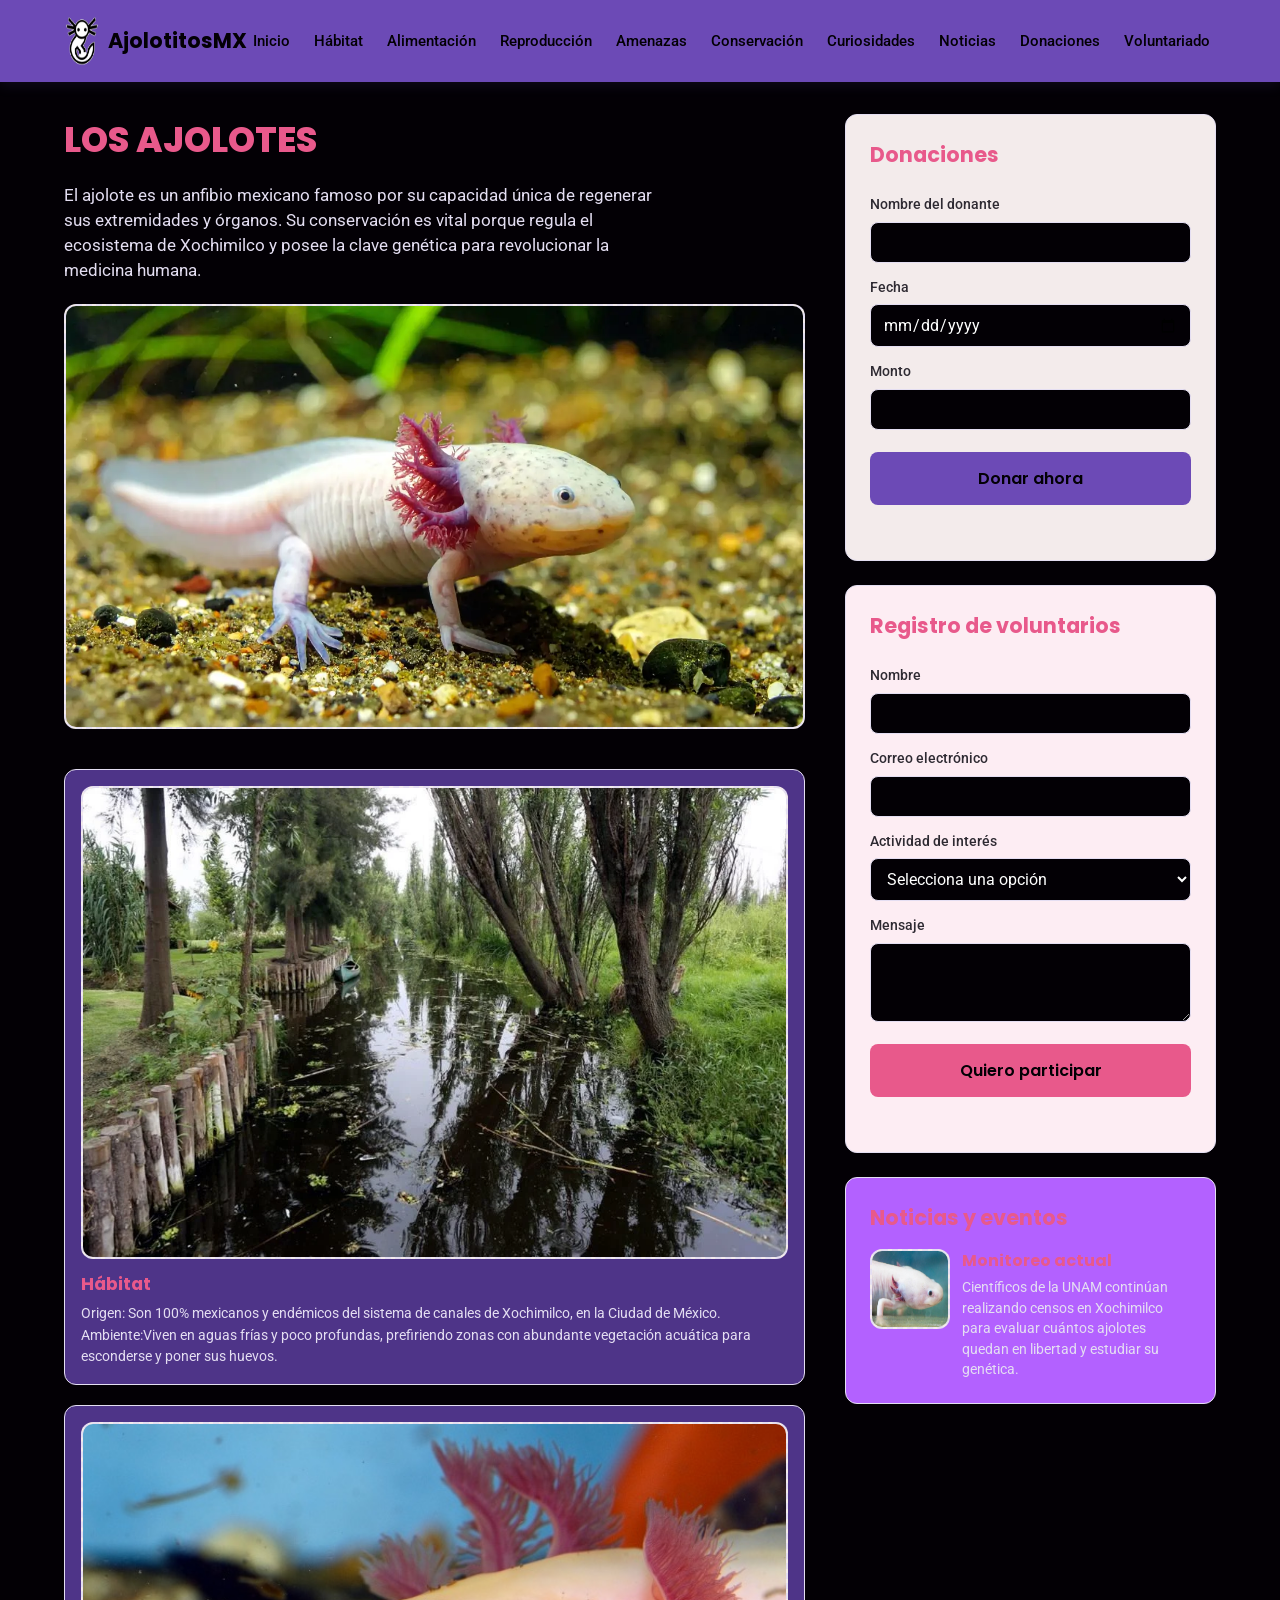
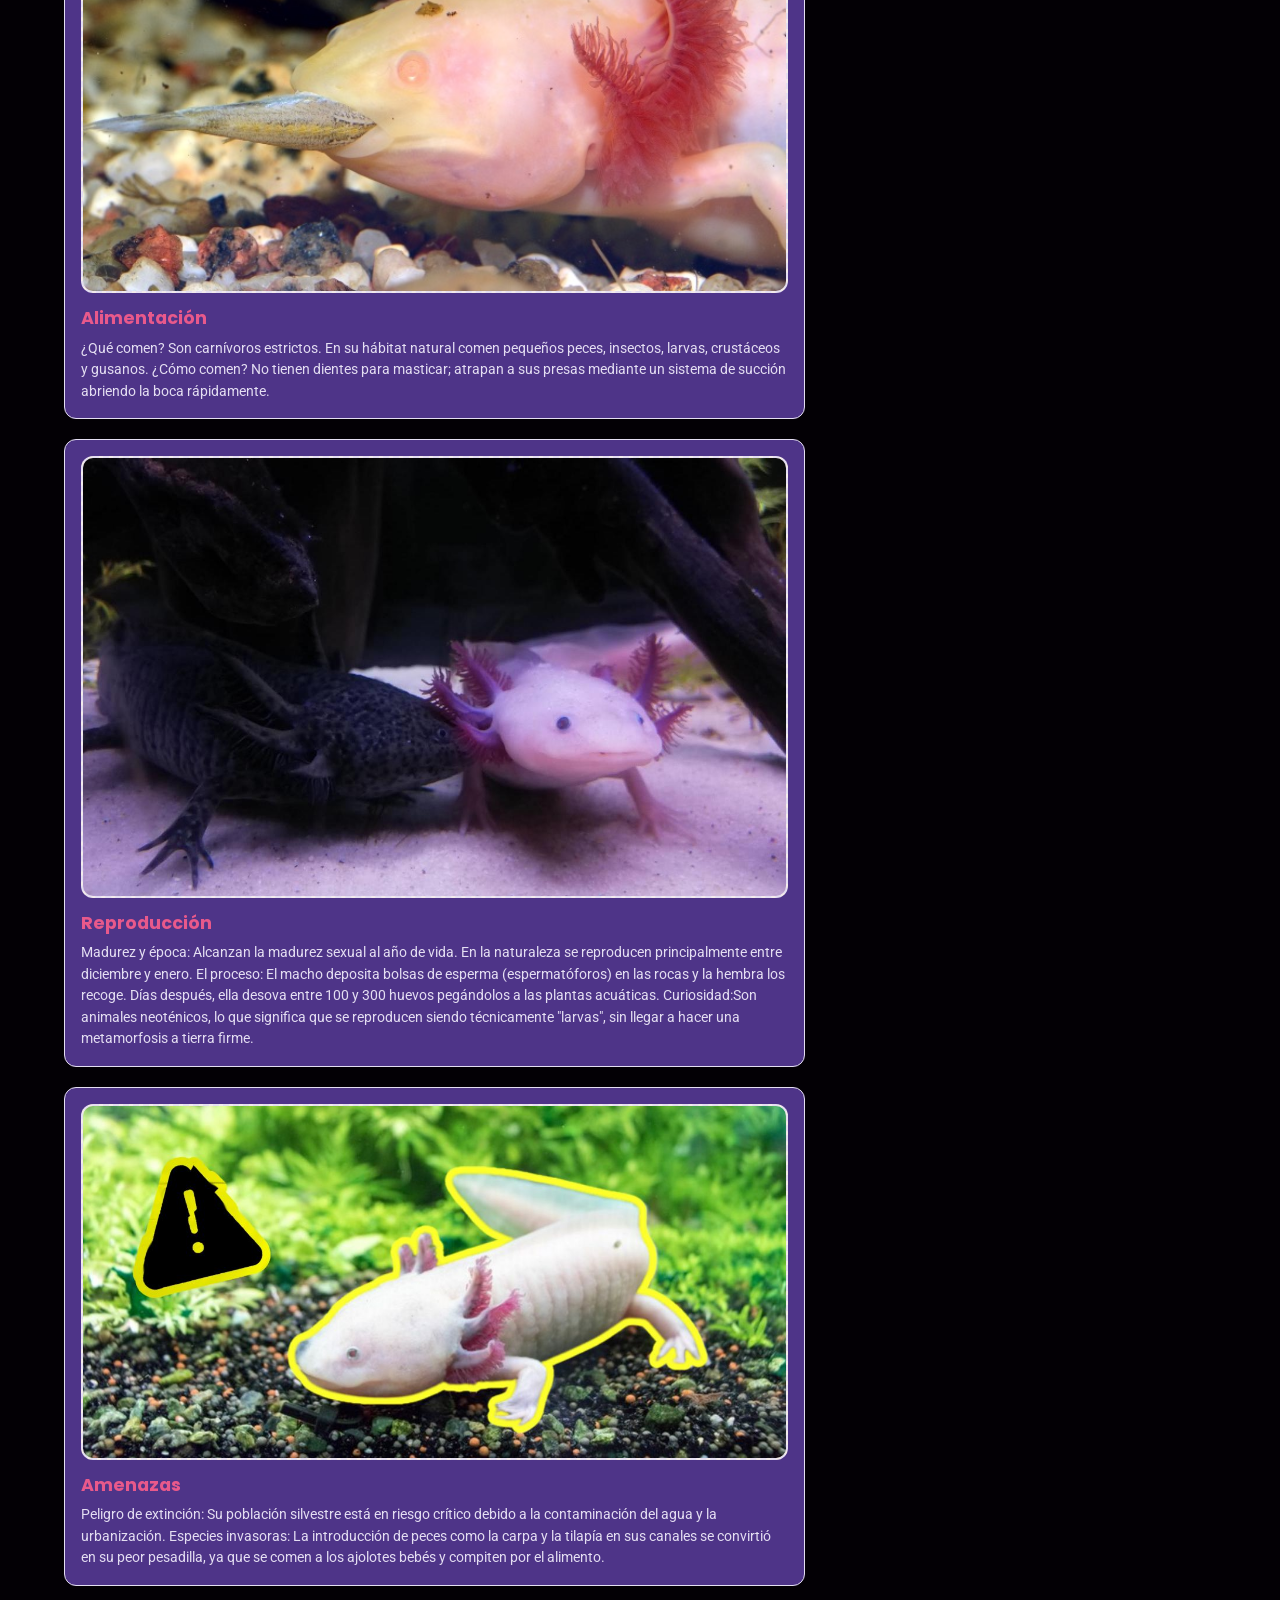
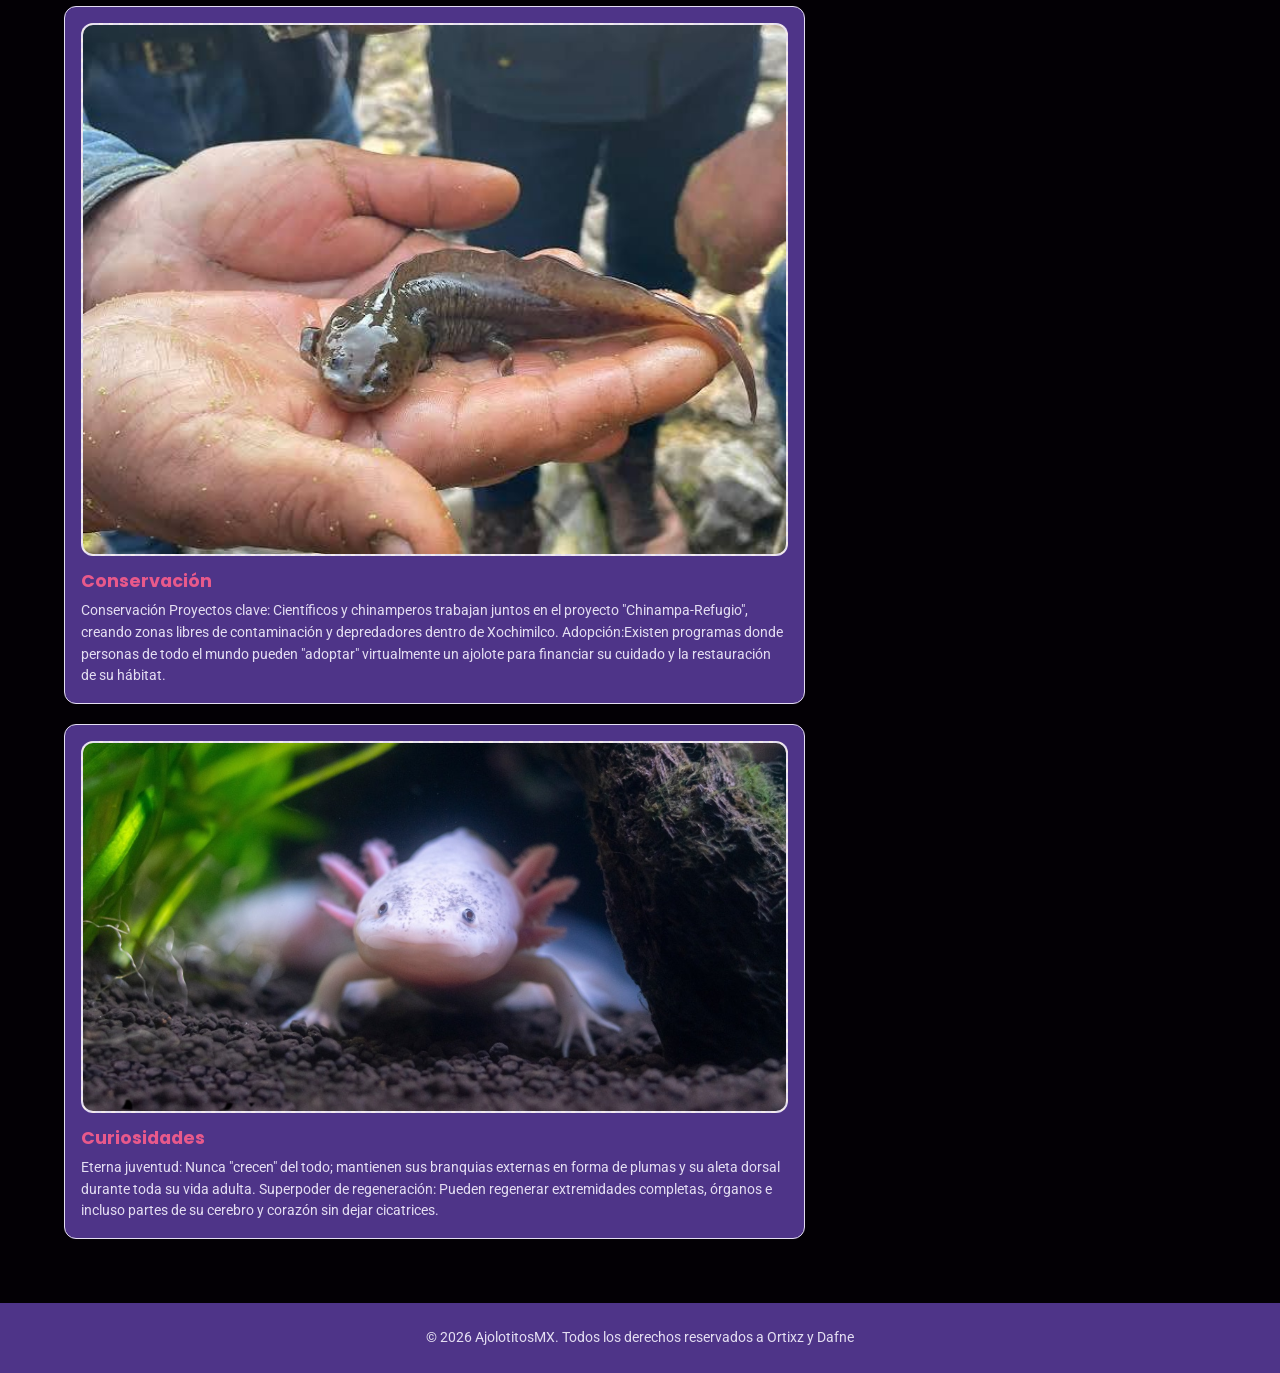
==== index-1.html @ c441453f "Add files via upload" ====
<!DOCTYPE html>
<html lang="es">
<head>
  <meta charset="UTF-8">
  <meta name="viewport" content="width=device-width, initial-scale=1.0">
  <title>AjolotitosMX | Conservación del Ajolote</title>

  <!-- Tipografías: Poppins (títulos) y Roboto (texto general) -->
  <link rel="preconnect" href="https://fonts.googleapis.com">
  <link href="https://fonts.googleapis.com/css2?family=Poppins:wght@600;700;800&family=Roboto:wght@400;500&display=swap" rel="stylesheet">

  <link rel="stylesheet" href="css/style.css">
</head>
<body>

  <!-- ================= HEADER / NAVEGACIÓN ================= -->
  <header class="header">
    <div class="header__container">
      <a href="#inicio" class="logo">
        <!-- Sustituir por el logo real -->
        <span class="logo__icon"><img src="img/image.png" width="80" height="50"></span>
        <span class="logo__text">AjolotitosMX</span>
      </a>

      <button class="nav__toggle" id="navToggle" aria-label="Abrir menú" aria-expanded="false">
        <span></span>
        <span></span>
        <span></span>
      </button>

      <nav class="nav" id="mainNav">
        <ul class="nav__list">
          <li><a href="#inicio" class="nav__link">Inicio</a></li>
          <li><a href="#habitat" class="nav__link">Hábitat</a></li>
          <li><a href="#alimentacion" class="nav__link">Alimentación</a></li>
          <li><a href="#reproduccion" class="nav__link">Reproducción</a></li>
          <li><a href="#amenazas" class="nav__link">Amenazas</a></li>
          <li><a href="#conservacion" class="nav__link">Conservación</a></li>
          <li><a href="#curiosidades" class="nav__link">Curiosidades</a></li>
          <li><a href="#noticias" class="nav__link">Noticias</a></li>
          <li><a href="#donaciones" class="nav__link nav__link--btn">Donaciones</a></li>
          <li><a href="#voluntariado" class="nav__link nav__link--btn nav__link--btn-alt">Voluntariado</a></li>
        </ul>
      </nav>
    </div>
  </header>

  <!-- ================= MAIN: DOS COLUMNAS ================= -->
  <main class="main" id="inicio">
    <div class="main__container">

      <!-- ===== COLUMNA IZQUIERDA: CONTENIDO INFORMATIVO ===== -->
      <section class="col col--info">

        <div class="hero">
          <h1 class="hero__title"><!-- Título principal --> LOS AJOLOTES</h1>
          <p class="hero__text">
         El ajolote es un anfibio mexicano famoso por su capacidad única de regenerar sus extremidades y órganos. Su conservación es vital porque regula el ecosistema de Xochimilco y posee la clave genética para revolucionar la medicina humana.
          </p>
          <div class="hero__image">
            <!-- Imagen destacada: reemplazar src -->
            <img src="img/one.webp" alt="Imagen destacada del ajolote" class="img-placeholder">
          </div>
        </div>

        <!-- Tarjetas de secciones informativas -->
        <div class="cards" id="secciones-info">

          <article class="card" id="habitat">
            <div class="card__image">
              <img src="img/four.webp" alt="Hábitat del ajolote" class="img-placeholder">
            </div>
            <h3 class="card__title">Hábitat</h3>
            <p class="card__text"> Origen: Son 100% mexicanos y endémicos del sistema de canales de Xochimilco, en la Ciudad de México.
 Ambiente:Viven en aguas frías y poco profundas, prefiriendo zonas con abundante vegetación acuática para esconderse y poner sus huevos.
</p>
          </article>

          <article class="card" id="alimentacion">
            <div class="card__image">
              <img src="img/tree.jpg" alt="Alimentación del ajolote" class="img-placeholder">
            </div>
            <h3 class="card__title">Alimentación</h3>
            <p class="card__text">¿Qué comen? Son carnívoros estrictos. En su hábitat natural comen pequeños peces, insectos, larvas, crustáceos y gusanos.
 ¿Cómo comen? No tienen dientes para masticar; atrapan a sus presas mediante un sistema de succión abriendo la boca rápidamente. 
          </article>

          <article class="card" id="reproduccion">
            <div class="card__image">
              <img src="img/five.jpg" alt="Reproducción del ajolote" class="img-placeholder">
            </div>
            <h3 class="card__title">Reproducción</h3>
            <p class="card__text"> Madurez y época: Alcanzan la madurez sexual al año de vida. En la naturaleza se reproducen principalmente entre diciembre y enero.
 El proceso: El macho deposita bolsas de esperma (espermatóforos) en las rocas y la hembra los recoge. Días después, ella desova entre 100 y 300 huevos pegándolos a las plantas acuáticas.
 Curiosidad:Son animales
neoténicos, lo que significa que se reproducen siendo técnicamente "larvas", sin llegar a hacer una metamorfosis a tierra firme.</p>
          </article>

          <article class="card" id="amenazas">
            <div class="card__image">
              <img src="img/six.jpg" alt="Amenazas del ajolote" class="img-placeholder">
            </div>
            <h3 class="card__title">Amenazas</h3>
            <p class="card__text">Peligro de extinción: Su población silvestre está en riesgo crítico debido a la contaminación del agua y la urbanización.
 Especies invasoras: La introducción de peces como la carpa y la tilapía en sus canales se convirtió en su peor pesadilla, ya que se comen a los ajolotes bebés y compiten por el alimento.</p>
          </article>

          <article class="card" id="conservacion">
            <div class="card__image">
              <img src="img/seven.jpg" alt="Conservación del ajolote" class="img-placeholder">
            </div>
            <h3 class="card__title">Conservación</h3>
            <p class="card__text">Conservación
 Proyectos clave: Científicos y chinamperos trabajan juntos en el proyecto "Chinampa-Refugio", creando zonas libres de contaminación y depredadores dentro de Xochimilco.
 Adopción:Existen programas donde personas de todo el mundo pueden "adoptar" virtualmente un ajolote para financiar su cuidado y la restauración de su hábitat.</p>
          </article>

          <article class="card" id="curiosidades">
            <div class="card__image">
              <img src="img/two.jpg" alt="Curiosidades del ajolote" class="img-placeholder">
            </div>
            <h3 class="card__title">Curiosidades</h3>
            <p class="card__text">Eterna juventud: Nunca "crecen" del todo; mantienen sus branquias externas en forma de plumas y su aleta dorsal durante toda su vida adulta.
 Superpoder de regeneración: Pueden regenerar extremidades completas, órganos e incluso partes de su cerebro y corazón sin dejar cicatrices.</p>
          </article>

        </div>
      </section>

      <!-- ===== COLUMNA DERECHA: ACCIONES DEL USUARIO ===== -->
      <aside class="col col--actions">

        <!-- Formulario de donaciones -->
       <!-- Formulario de donaciones corregido -->
<section class="panel panel--donaciones" id="donaciones">
  <h2 class="panel__title">Donaciones</h2>
  <form class="form" id="formDonaciones">
    
    <label class="form__label" for="donante-nombre">Nombre del donante</label>
    <!-- Agregado name="nombre" -->
    <input class="form__input" type="text" id="donante-nombre" name="nombre" required>

    <label class="form__label" for="donante-fecha">Fecha</label>
    <!-- Agregado name="fecha" -->
    <input class="form__input" type="date" id="donante-fecha" name="fecha" required>

    <label class="form__label" for="donante-monto">Monto</label>
    <!-- Agregado name="monto" -->
    <input class="form__input" type="number" id="donante-monto" name="monto" min="1" step="0.01" required>

    <button type="submit" class="btn btn--primary">Donar ahora</button>
    <p class="form__feedback" id="donacionesFeedback"></p>
  </form>
</section>

        <!-- Formulario de registro de voluntarios -->
        <section class="panel panel--voluntariado" id="voluntariado">
          <h2 class="panel__title">Registro de voluntarios</h2>
          <form class="form" id="formVoluntariado">
            <label class="form__label" for="voluntario-nombre">Nombre</label>
            <input class="form__input" type="text" id="voluntario-nombre" name="voluntario-nombre" required>

            <label class="form__label" for="voluntario-correo">Correo electrónico</label>
            <input class="form__input" type="email" id="voluntario-correo" name="voluntario-correo" required>

            <label class="form__label" for="voluntario-actividad">Actividad de interés</label>
            <select class="form__input" id="voluntario-actividad" name="voluntario-actividad">
              <option value="">Selecciona una opción</option>
              <option value="difusion">Difusión</option>
              <option value="cuidado">Cuidado de ajolotes</option>
              <option value="eventos">Organización de eventos</option>
              <option value="otro">Otro</option>
            </select>

            <label class="form__label" for="voluntario-mensaje">Mensaje</label>
            <textarea class="form__input form__textarea" id="voluntario-mensaje" name="voluntario-mensaje" rows="3"></textarea>

            <button type="submit" class="btn btn--secondary">Quiero participar</button>
            <p class="form__feedback" id="voluntariadoFeedback"></p>
          </form>
        </section>

        <!-- Bloque de noticias / eventos recientes -->
        <section class="panel panel--noticias" id="noticias">
          <h2 class="panel__title">Noticias y eventos</h2>
          <ul class="news-list" id="newsList">
            <li class="news-item">
              <img src="img/nine.jpg" alt="Noticia" class="news-item__img img-placeholder">
              <div class="news-item__body">
                <h3 class="news-item__title">Monitoreo actual</h3>
                <p class="news-item__text">  Científicos de la UNAM continúan realizando censos en Xochimilco para evaluar cuántos ajolotes quedan en libertad y estudiar su genética.</p>
              </div>
            </li>
            
          </ul>
        </section>

      </aside>

    </div>
  </main>

  <!-- ================= FOOTER ================= -->
  <footer class="footer">
    <div class="footer__container">
      <p>&copy; <span id="year"></span> AjolotitosMX. Todos los derechos reservados a Ortixz y Dafne</p>
    </div>
  </footer>
<!-- Primero se carga SweetAlert2 -->

    <!-- Al último se carga tu archivo JavaScript personal -->
    <script src="js/script.js"></script> 
</body>
</html>
---- css/style.css ----
/* =============================================
   VARIABLES: paleta y tipografía (según documento)
   Morado: color principal (encabezados y botones)
   Rosa: color secundario (acciones importantes)
   Verde suave: secciones de conservación/naturaleza
   Blanco: fondo principal
============================================= */
:root {
  --color-morado: #6C4AB6;
  --color-morado-oscuro: #4E3488;
  --color-rosa: #E8598B;
  --color-verde: #A8D5BA;
  --color-blanco: #030005;
  --color-texto: #2e2a32;
  --color-fondo-suave: #f3ebeb;
  --color-borde: #E4DEF2;

  --fuente-titulos: 'Poppins', sans-serif;
  --fuente-texto: 'Roboto', sans-serif;

  --radio-borde: 12px;
  --sombra: 0 4px 12px rgba(108, 74, 182, 0.12);
}

/* =============================================
   RESET BÁSICO
============================================= */
* {
  box-sizing: border-box;
  margin: 0;
  padding: 0;
}

html {
  scroll-behavior: smooth;
}

body {
  font-family: var(--fuente-texto);
  font-size: 16px; /* tamaño mínimo de accesibilidad */
  color: var(--color-texto);
  background-color: var(--color-blanco);
  line-height: 1.5;
}

img {
  max-width: 100%;
  display: block;
}

.img-placeholder {
  width: 100%;
  min-height: 160px;
  background-color: var(--color-fondo-suave);
  border: 2px dashed var(--color-borde);
  border-radius: var(--radio-borde);
}

a {
  text-decoration: none;
  color: inherit;
}

ul {
  list-style: none;
}

h1, h2, h3 {
  font-family: var(--fuente-titulos);
  color: var(--color-rosa);
}

/* =============================================
   HEADER / NAVEGACIÓN
============================================= */
.header {
  background-color: var(--color-morado);
  position: sticky;
  top: 0;
  z-index: 100;
  box-shadow: var(--sombra);
}

.header__container {
  max-width: 1200px;
  margin: 0 auto;
  padding: 16px 24px;
  display: flex;
  align-items: center;
  justify-content: space-between;
}

.logo {
  display: flex;
  align-items: center;
  gap: 8px;
  font-family: var(--fuente-titulos);
  font-weight: 700;
  font-size: 1.3rem;
  color: var(--color-blanco);
}

.nav__toggle {
  display: none;
  flex-direction: column;
  justify-content: space-between;
  width: 28px;
  height: 20px;
  background: none;
  border: none;
  cursor: pointer;
  flex-shrink: 0;
}

.nav__toggle span {
  display: block;
  height: 3px;
  background-color: var(--color-blanco);
  border-radius: 2px;
}

.nav__list {
  display: flex;

  align-items: center;
  gap: 12px ;
  flex-wrap: nowrap;
}

.nav__link {
  color: var(--color-blanco);
  font-size: 0.95rem;
  font-weight: 500;
  padding: 8px 6px;
  border-radius: 6px;
  transition: background-color 0.2s ease;
}

.nav__link:hover,
.nav__link:focus-visible {
  background-color: rgb(118, 5, 146);
}



/* =============================================
   MAIN: LAYOUT DE DOS COLUMNAS
============================================= */
.main__container {
  max-width: 1200px;
  margin: 0 auto;
  padding: 32px 24px 64px;
  display: grid;
  grid-template-columns: 2fr 1fr;
  gap: 40px;
  align-items: start;
}

/* ----- Columna izquierda: contenido informativo ----- */
.hero {
  margin-bottom: 40px;
}

.hero__title {
  font-size: 2.2rem;
  font-weight: 800;
  margin-bottom: 16px;
}

.hero__text {
  font-size: 1.05rem;
  margin-bottom: 20px;
  max-width: 60ch;
}

.hero__image img {
  border-radius: var(--radio-borde);
}

.cards {
  display: flex;
  flex-direction: column;
  align-items: center;
width: 100%;
  gap: 20px;
}

.card {
  background-color: var(--color-morado-oscuro);
  border: 1px solid var(--color-borde);
  border-radius: var(--radio-borde);
  padding: 16px;
  transition: transform 0.2s ease, box-shadow 0.2s ease;
  width: 100%;
  max-width: none;
  min-width: 250px;
  box-sizing: border-box;
}

.card:hover {
  transform: translateY(-4px);
  box-shadow: var(--sombra);
}

.card__image {
  margin-bottom: 12px;
}

.card__title {
  font-size: 1.1rem;
  margin-bottom: 6px;
}

.card__text {
  font-size: 0.9rem;
}

/* ----- Columna derecha: acciones del usuario ----- */
.col--actions {
  display: flex;
  flex-direction: column;
  gap: 24px;
  position: sticky;
  top: 100px;
  align-self: flex-start;
}

.panel {
  background-color: var(--color-fondo-suave);
  border: 1px solid var(--color-borde);
  border-radius: var(--radio-borde);
  padding: 24px;
}

.panel--voluntariado {
  background-color: #FDEDF3; /* tono rosa suave para acción importante */
}

.panel--noticias {
  background-color: #b361ff; /* tono verde suave para sección relacionada con conservación */
}

.panel__title {
  font-size: 1.3rem;
  margin-bottom: 16px;
}

/* Formularios */
.form {
  display: flex;
  flex-direction: column;
  gap: 6px;
   
}

.form__label {
  font-size: 0.9rem;
  font-weight: 500;
  margin-top: 8px;
  
}

.form__input {
  font-family: var(--fuente-texto);
  font-size: 1rem;
  padding: 10px 12px;
  border: 1px solid var(--color-borde);
  border-radius: 8px;
  background-color: var(--color-blanco);
  font-size: 16px;
  color: #ffff;
}

.form__input:focus-visible {
  outline: 2px solid var(--color-morado);
  outline-offset: 1px;
  
}

.form__textarea {
  resize: vertical;
}

.form__feedback {
  margin-top: 8px;
  font-size: 0.9rem;
  min-height: 1.2em;
  color: var(--color-morado-oscuro);
  
}

/* Botones: mismo estilo base, tamaño accesible */
.btn {
  margin-top: 16px;
  padding: 14px 20px;
  font-family: var(--fuente-titulos);
  font-weight: 600;
  font-size: 1rem;
  border: none;
  border-radius: 8px;
  cursor: pointer;
  transition: opacity 0.2s ease;
}

.btn:hover {
  opacity: 0.9;
}

.btn--primary {
  background-color: var(--color-morado);
  color: var(--color-blanco);
}

.btn--secondary {
  background-color: var(--color-rosa);
  color: var(--color-blanco);
}

/* Noticias */
.news-list {
  display: flex;
  flex-direction: column;
  gap: 16px;
}

.news-item {
  display: flex;
  gap: 12px;
}

.news-item__img {
  width: 80px;
  height: 80px;
  min-height: 80px;
  flex-shrink: 0;
}

.news-item__title {
  font-size: 1rem;
  margin-bottom: 4px;
}

.news-item__text {
  font-size: 0.85rem;
}

/* =============================================
   FOOTER
============================================= */
.footer {
  background-color: var(--color-morado-oscuro);
  color: var(--color-blanco);
  text-align: center;
  padding: 24px;
  font-size: 0.9rem;
}

/* =============================================
   RESPONSIVE
============================================= */
@media (max-width: 900px) {
  .main__container {
    grid-template-columns: 1fr;
  }

  .cards {
    grid-template-columns: repeat(2, 1fr);
  }
}

@media (max-width: 700px) {
  .nav__toggle {
    display: flex;
  }

  .nav {
    width: 100%;
    max-height: 0;
    overflow: hidden;
    transition: max-height 0.3s ease;
  }

  .nav.is-open {
    max-height: 500px;
  }

  .nav__list {
    flex-direction: column;
    align-items: flex-start;
    padding: 12px 0;
  }

  .header__container {
    flex-wrap: wrap;
  }

  .cards {
    grid-template-columns: 1fr;
  }
}
p{
  color: var(--color-borde);
}
/* El fondo oscuro que bloquea la pantalla */
.modal-alerta {
    position: fixed;
    top: 0; left: 0;
    width: 100%; height: 100%;
    background-color: rgba(0, 0, 0, 0.7);
    display: flex;
    justify-content: center; align-items: center;
    z-index: 1000;
}

/* La tarjeta del mensaje */
.modal-contenido {
    background-color: #1e1e2f; /* Fondo oscuro pro */
    border: 2px solid #6a1b9a; /* Borde morado */
    padding: 30px;
    border-radius: 12px;
    text-align: center;
    max-width: 400px;
    width: 90%;
    box-shadow: 0 5px 15px rgba(0,0,0,0.5);
}

.modal-contenido h3 {
    color: #e04b75; /* Título rosa */
    margin-top: 0;
    font-size: 24px;
}

.modal-contenido p {
    color: #ffffff; /* Texto blanco */
    margin: 15px 0 25px 0;
    font-size: 16px;
    line-height: 1.5;
}

/* El botón de cerrar */
.modal-btn {
    background-color: #6a1b9a; /* Botón morado */
    color: white;
    border: none;
    padding: 10px 30px;
    border-radius: 6px;
    font-size: 16px;
    cursor: pointer;
    transition: background 0.3s;
}

.modal-btn:hover {
    background-color: #e04b75; /* Cambia a rosa al pasar el mouse */
}
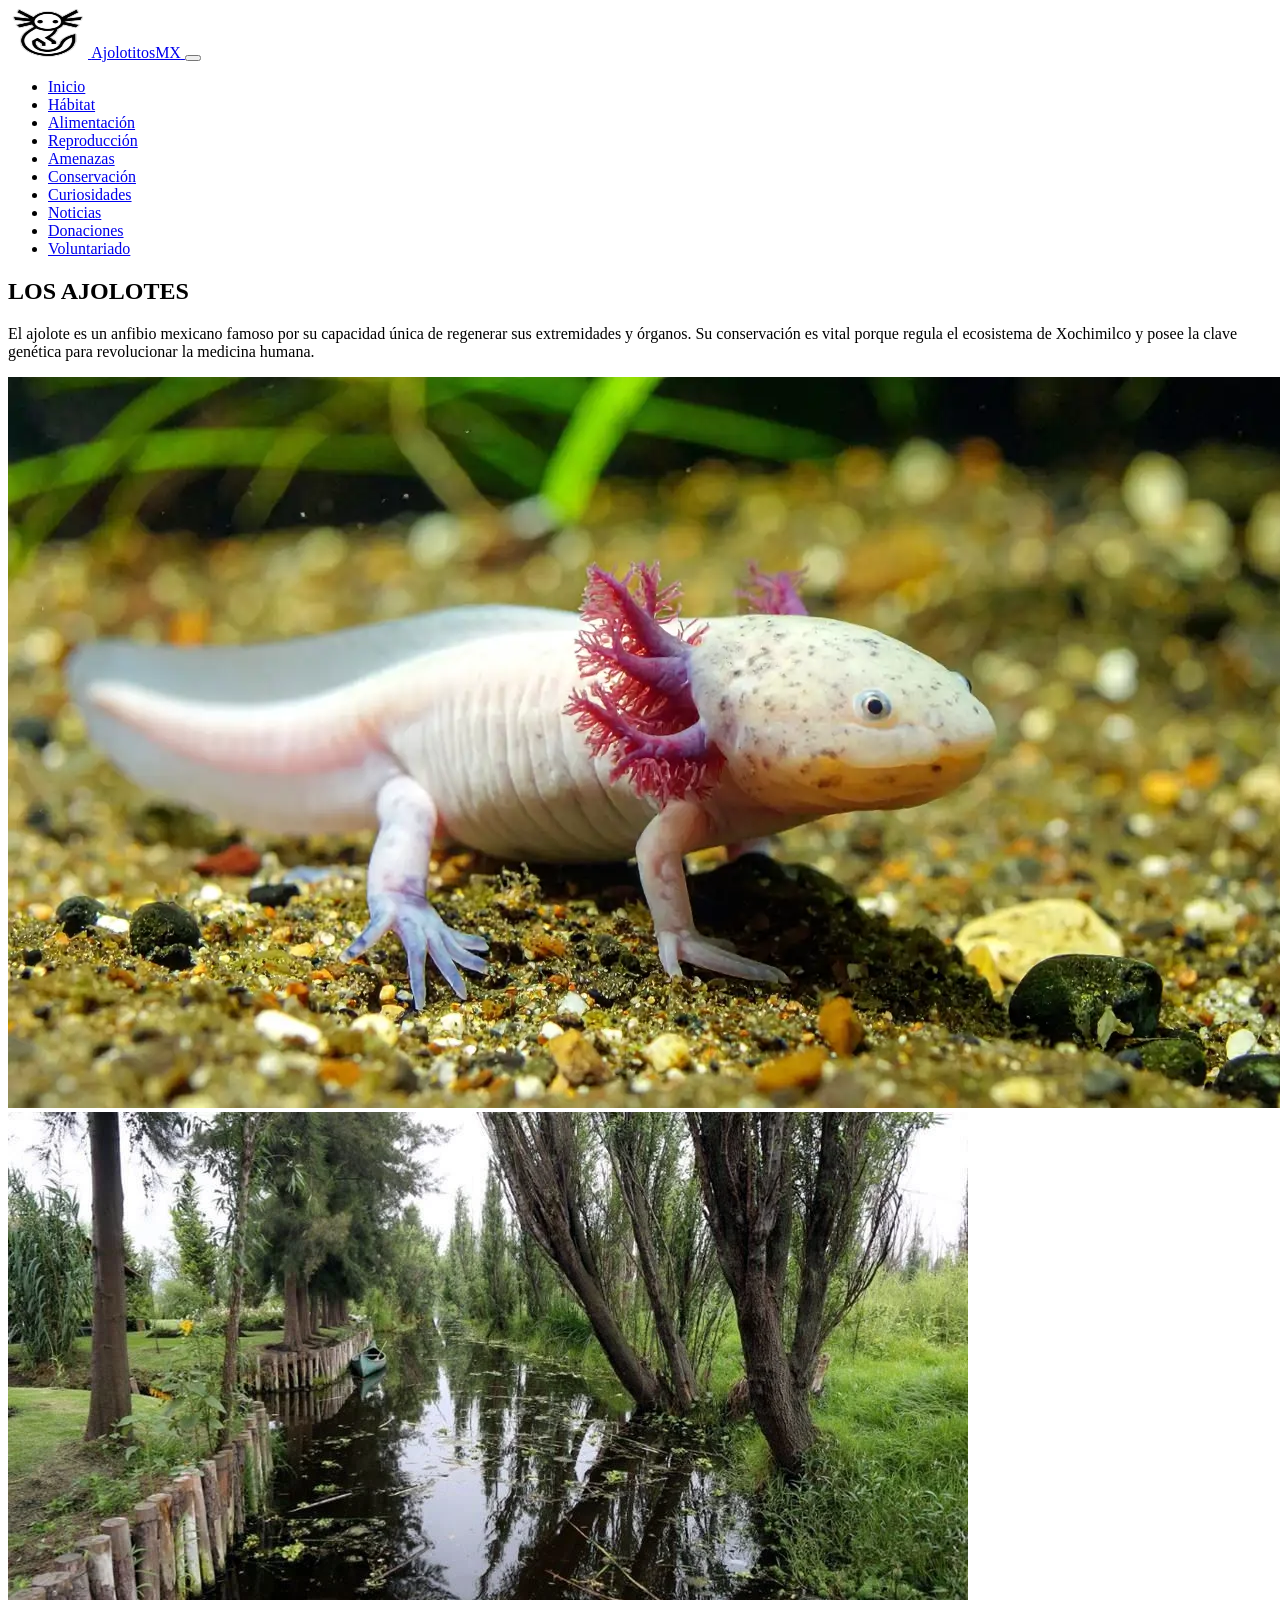
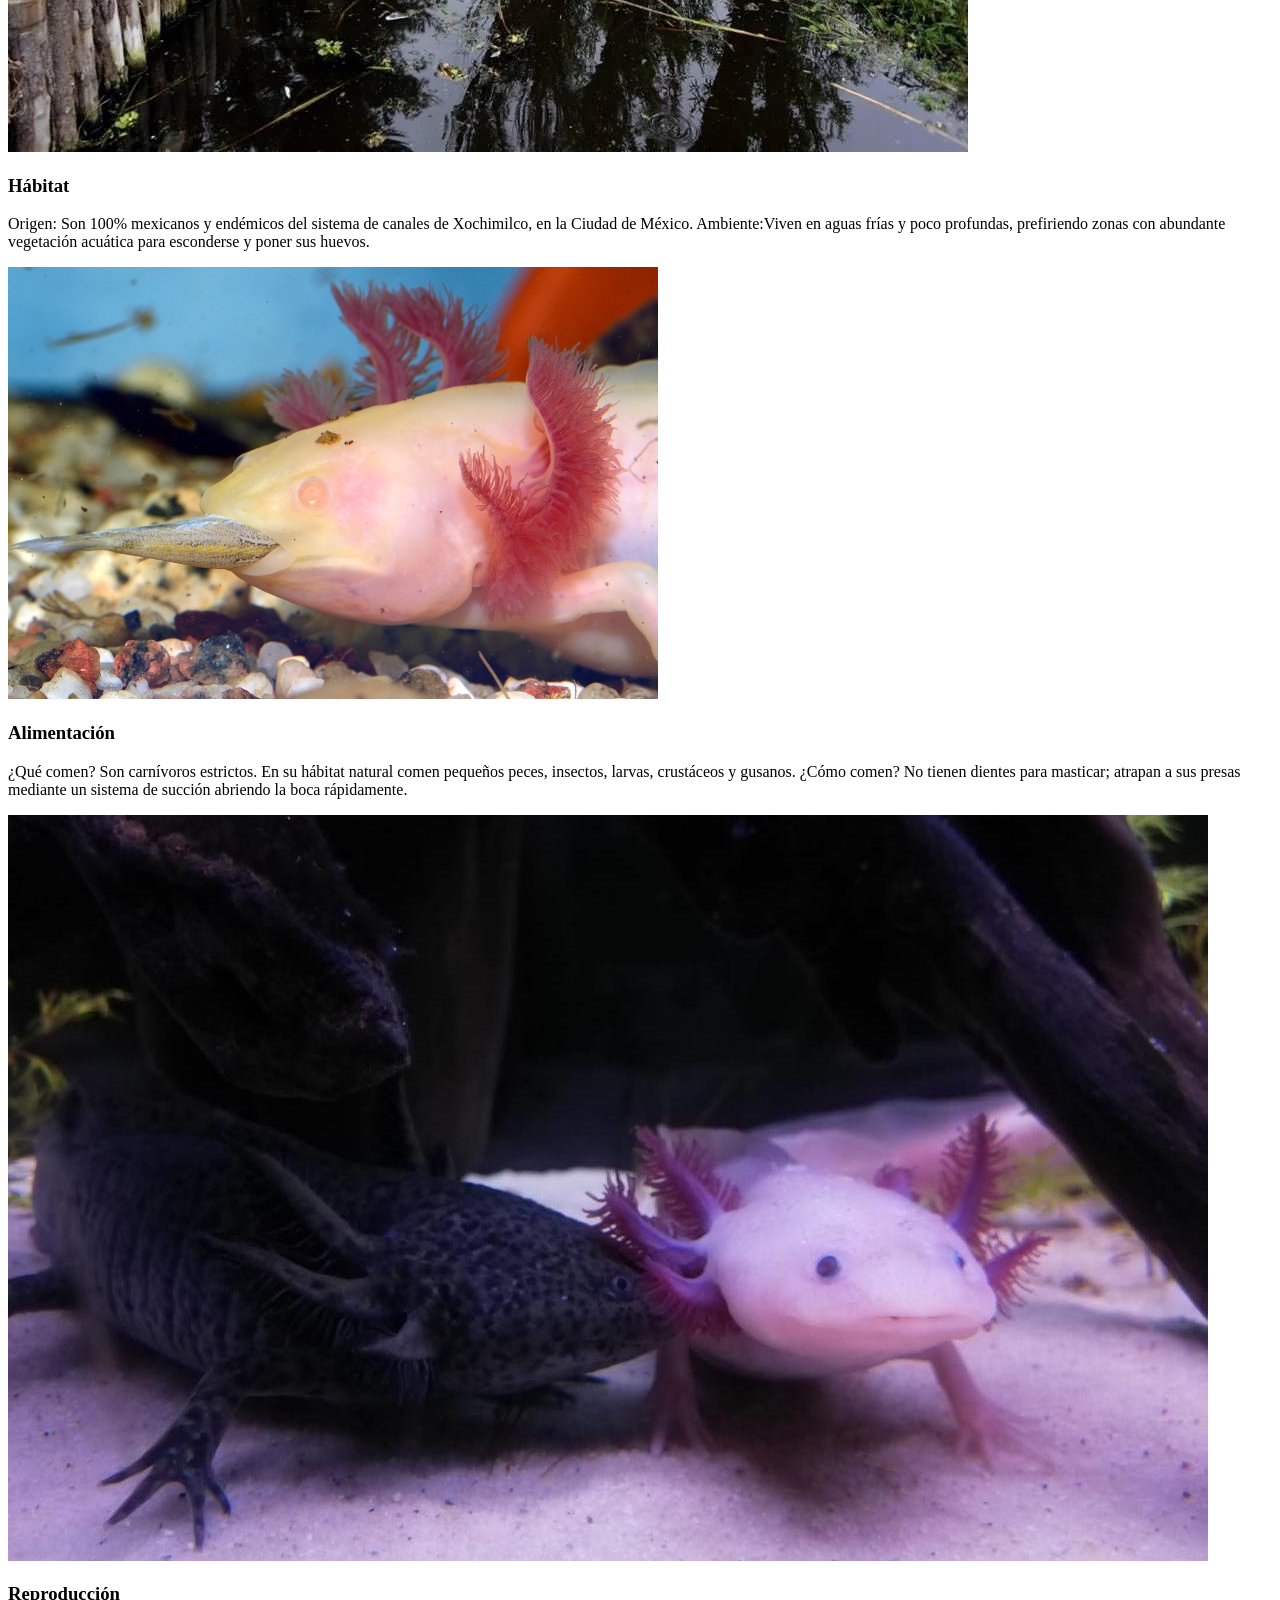
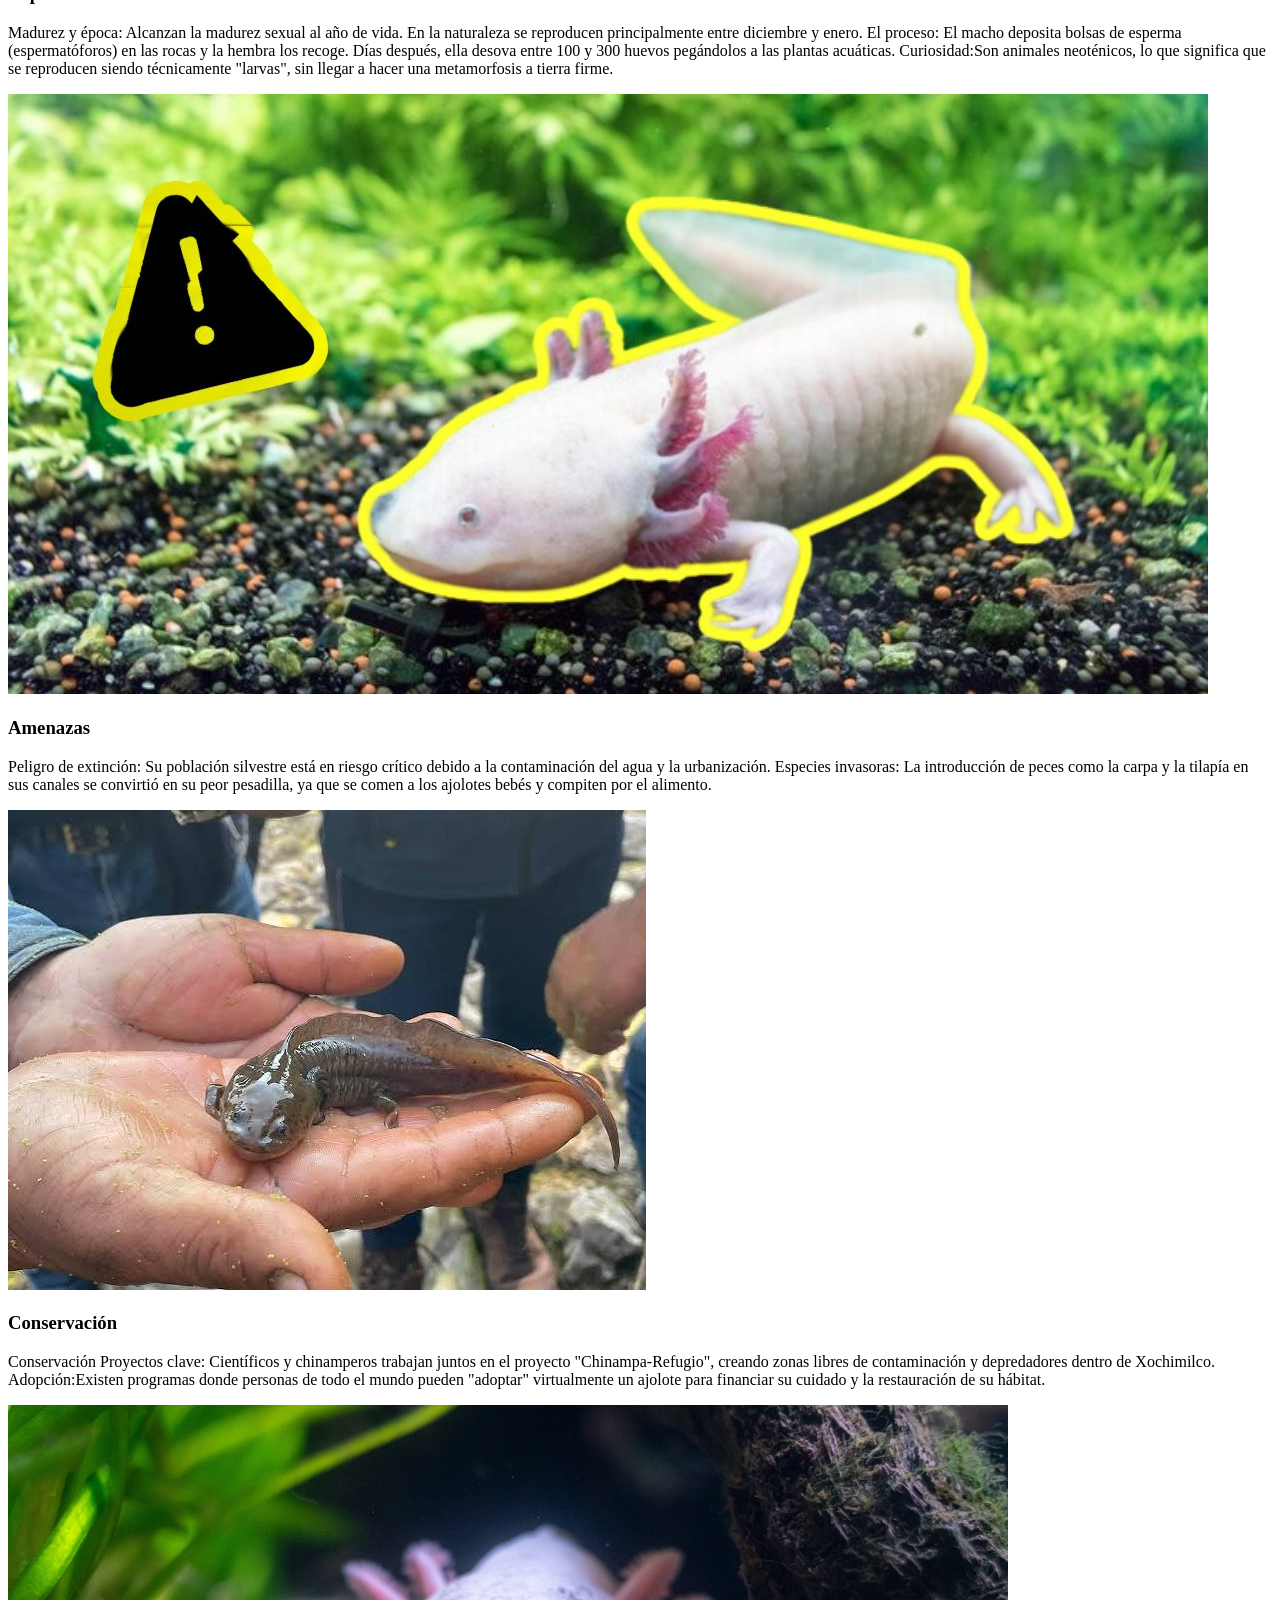
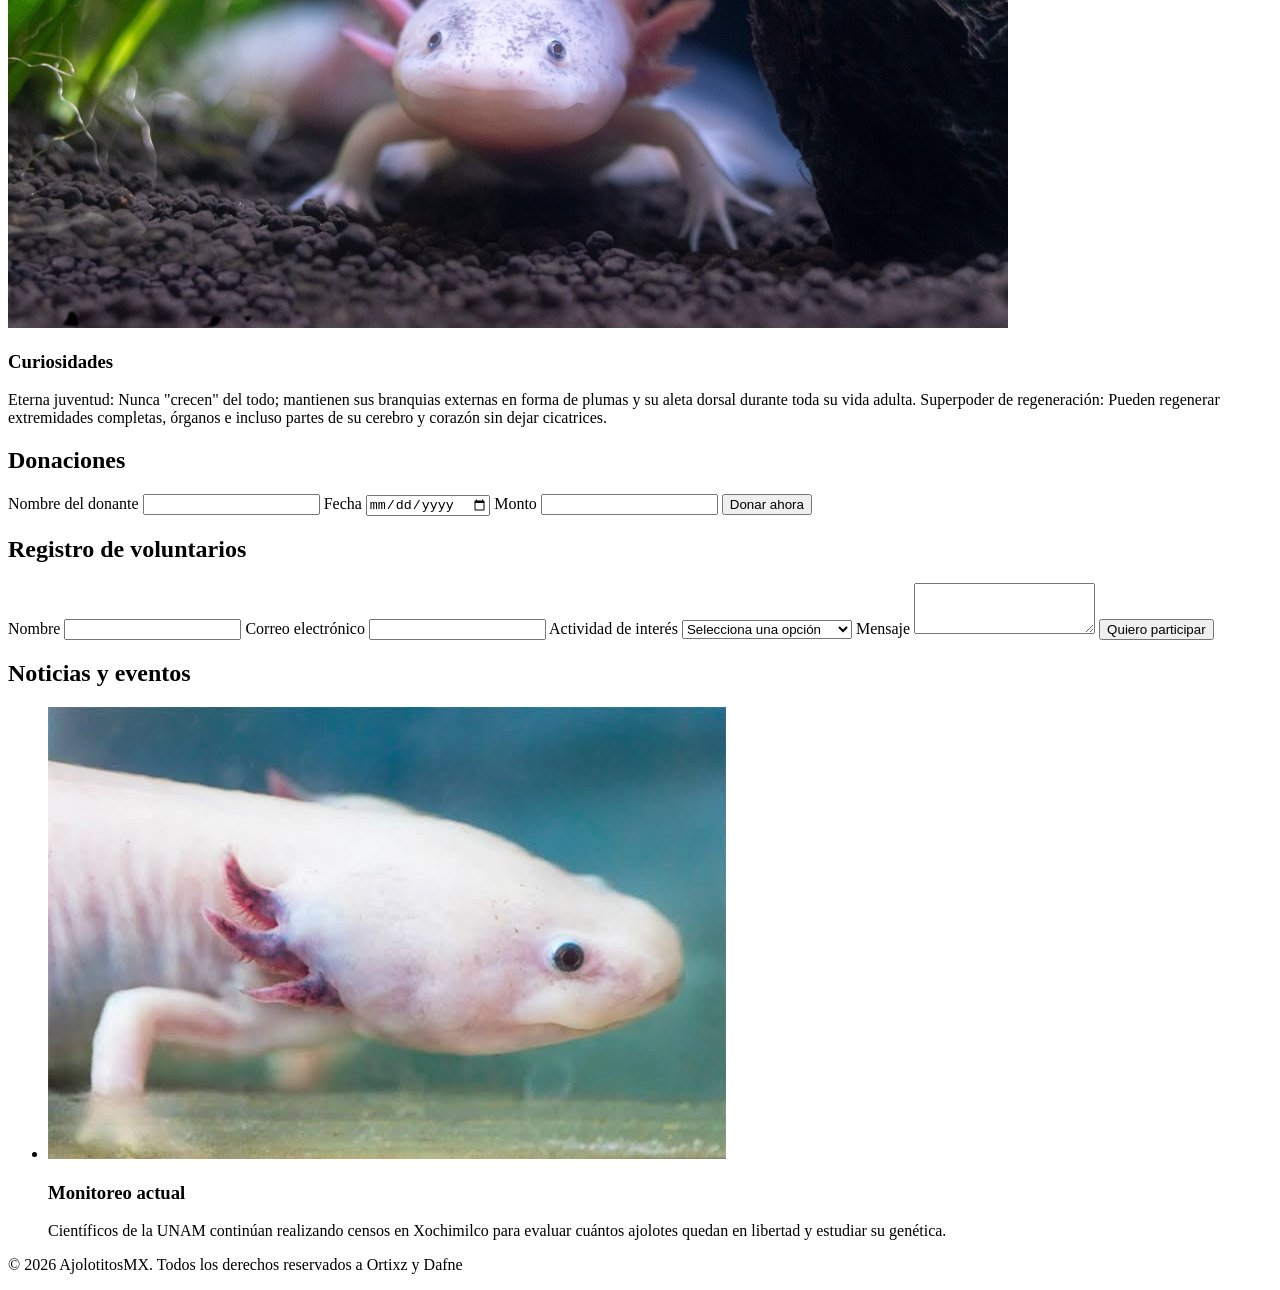
==== commit 1935262f: "Update index-1.html" ====
--- a/index-1.html
+++ b/index-1.html
@@ -9,7 +9,7 @@
   <link rel="preconnect" href="https://fonts.googleapis.com">
   <link href="https://fonts.googleapis.com/css2?family=Poppins:wght@600;700;800&family=Roboto:wght@400;500&display=swap" rel="stylesheet">
 
-  <link rel="stylesheet" href="css/style.css">
+  <link rel="stylesheet" href="assets/css/style.css">
 </head>
 <body>
 
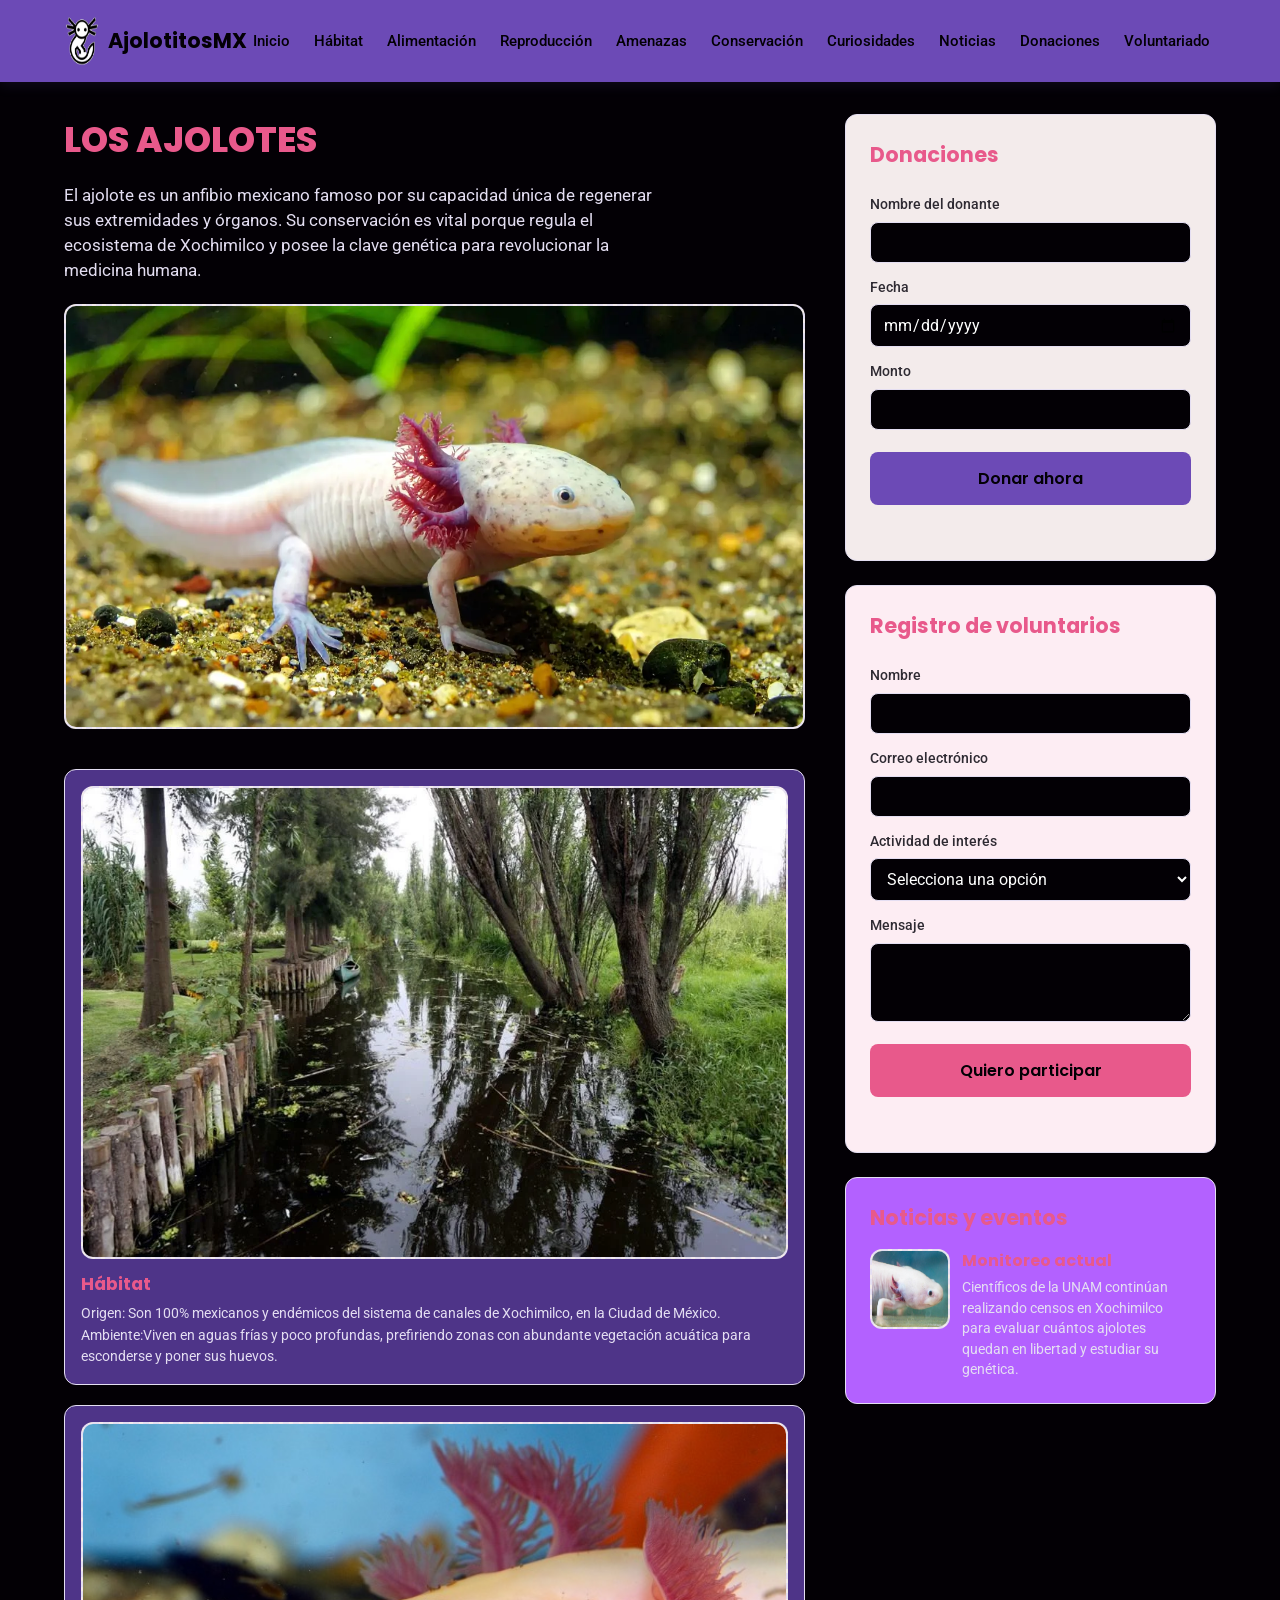
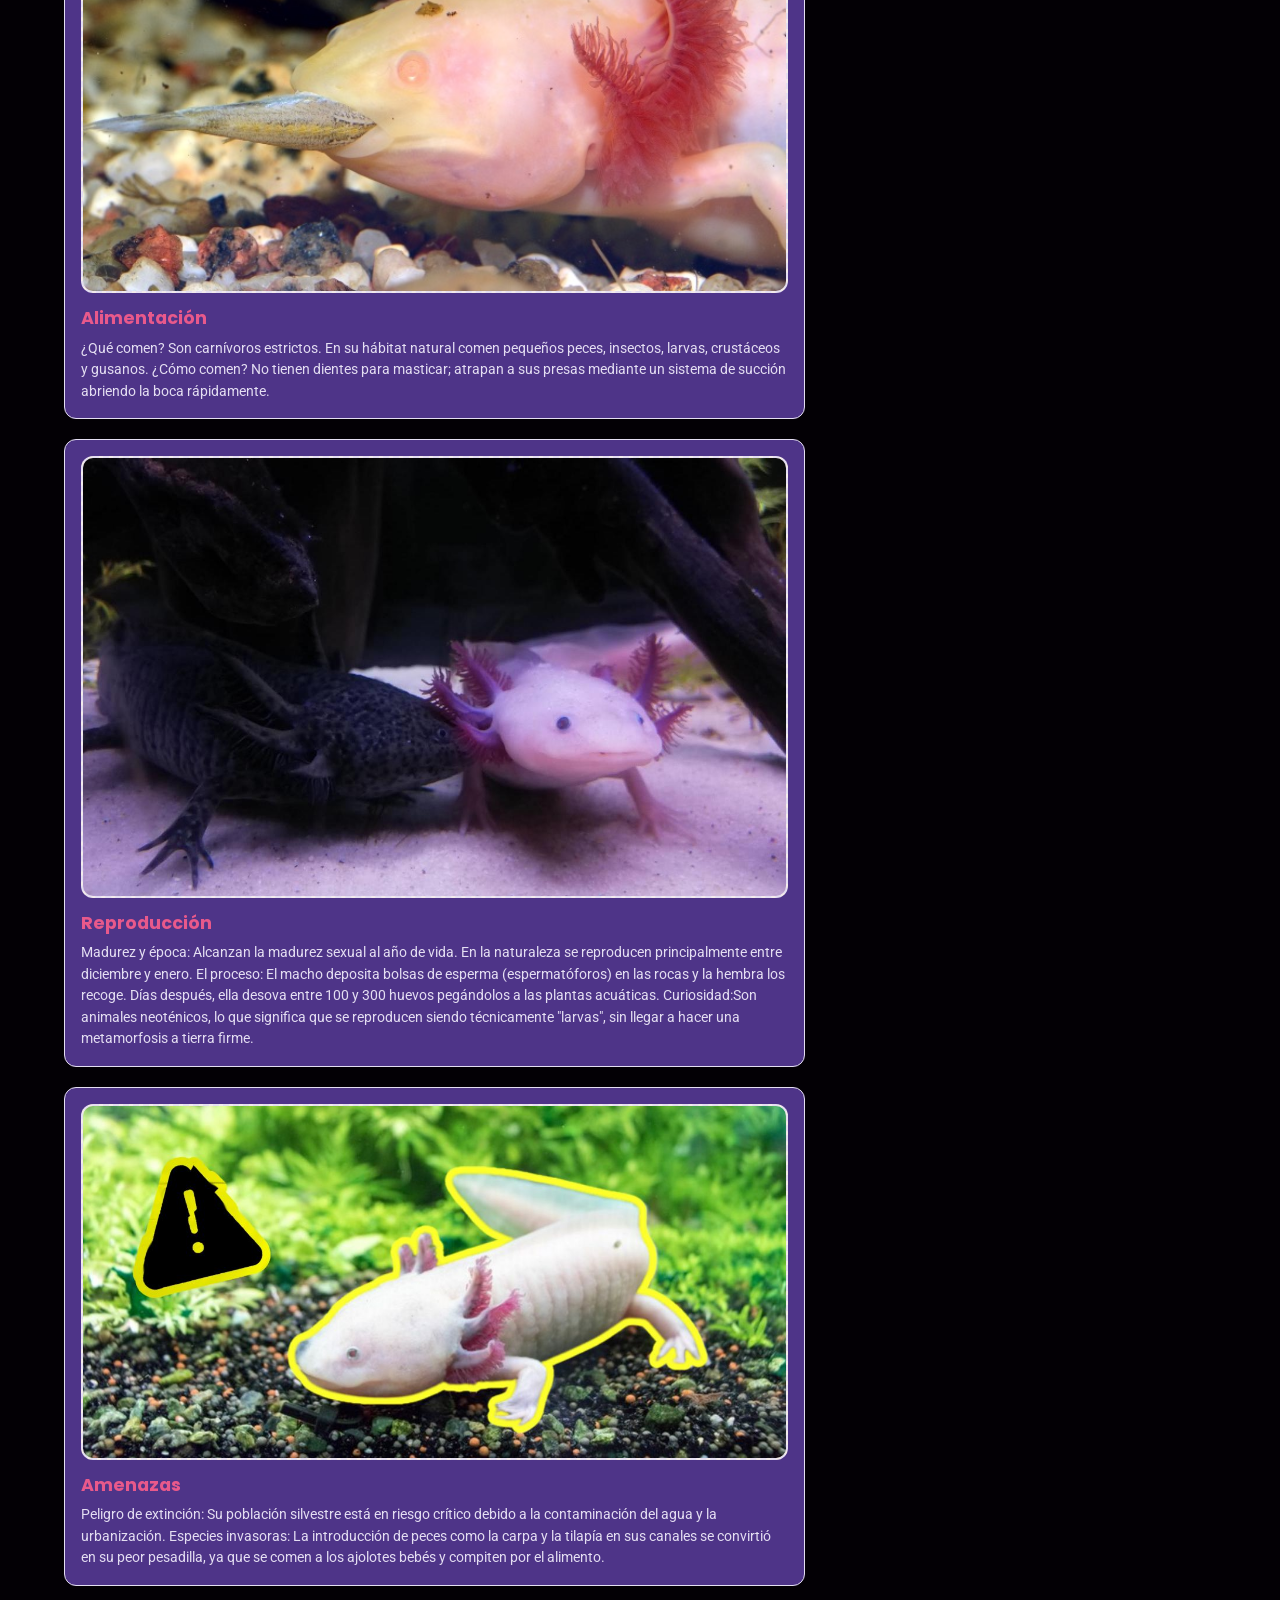
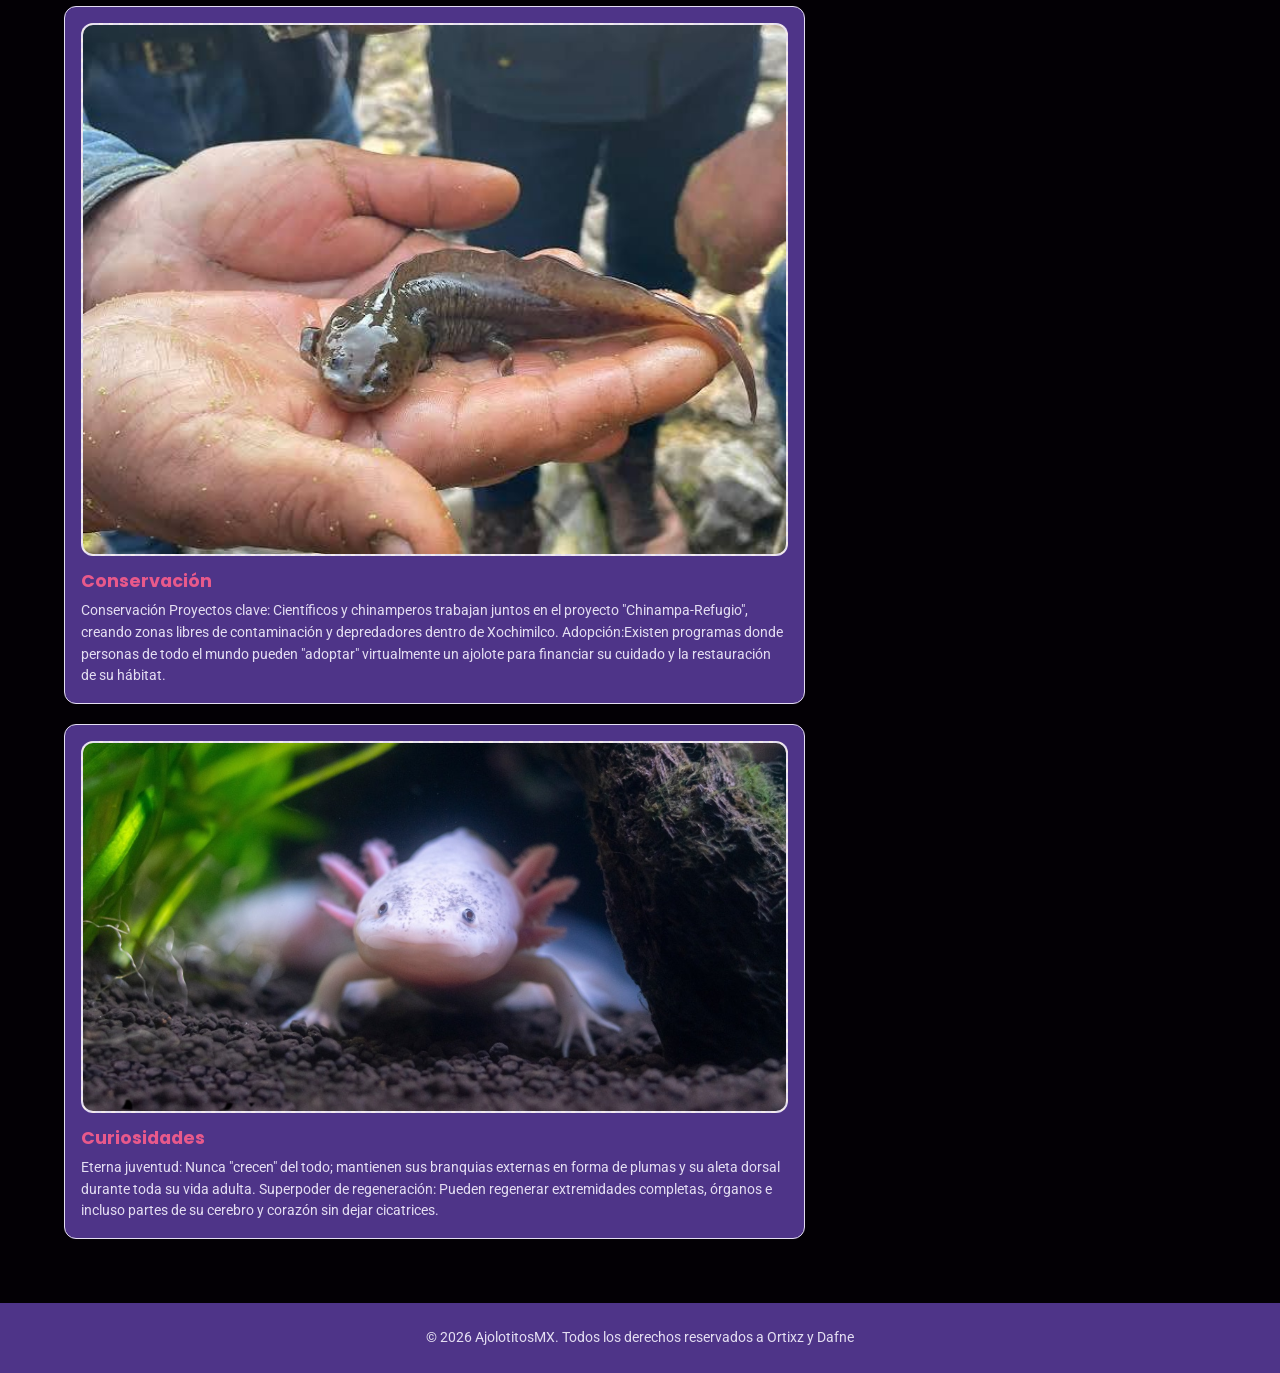
==== commit 6a30b01d: "Update index-1.html" ====
--- a/index-1.html
+++ b/index-1.html
@@ -9,7 +9,7 @@
   <link rel="preconnect" href="https://fonts.googleapis.com">
   <link href="https://fonts.googleapis.com/css2?family=Poppins:wght@600;700;800&family=Roboto:wght@400;500&display=swap" rel="stylesheet">
 
-  <link rel="stylesheet" href="assets/css/style.css">
+  <link rel="stylesheet" href="./css/style.css">
 </head>
 <body>
 
@@ -209,6 +209,6 @@
 <!-- Primero se carga SweetAlert2 -->
 
     <!-- Al último se carga tu archivo JavaScript personal -->
-    <script src="js/script.js"></script> 
+    <script src="./js/script.js"></script> 
 </body>
 </html>
--- a/css/style.css
+++ b/css/style.css
@@ -0,0 +1,454 @@
+/* =============================================
+   VARIABLES: paleta y tipografía (según documento)
+   Morado: color principal (encabezados y botones)
+   Rosa: color secundario (acciones importantes)
+   Verde suave: secciones de conservación/naturaleza
+   Blanco: fondo principal
+============================================= */
+:root {
+  --color-morado: #6C4AB6;
+  --color-morado-oscuro: #4E3488;
+  --color-rosa: #E8598B;
+  --color-verde: #A8D5BA;
+  --color-blanco: #030005;
+  --color-texto: #2e2a32;
+  --color-fondo-suave: #f3ebeb;
+  --color-borde: #E4DEF2;
+
+  --fuente-titulos: 'Poppins', sans-serif;
+  --fuente-texto: 'Roboto', sans-serif;
+
+  --radio-borde: 12px;
+  --sombra: 0 4px 12px rgba(108, 74, 182, 0.12);
+}
+
+/* =============================================
+   RESET BÁSICO
+============================================= */
+* {
+  box-sizing: border-box;
+  margin: 0;
+  padding: 0;
+}
+
+html {
+  scroll-behavior: smooth;
+}
+
+body {
+  font-family: var(--fuente-texto);
+  font-size: 16px; /* tamaño mínimo de accesibilidad */
+  color: var(--color-texto);
+  background-color: var(--color-blanco);
+  line-height: 1.5;
+}
+
+img {
+  max-width: 100%;
+  display: block;
+}
+
+.img-placeholder {
+  width: 100%;
+  min-height: 160px;
+  background-color: var(--color-fondo-suave);
+  border: 2px dashed var(--color-borde);
+  border-radius: var(--radio-borde);
+}
+
+a {
+  text-decoration: none;
+  color: inherit;
+}
+
+ul {
+  list-style: none;
+}
+
+h1, h2, h3 {
+  font-family: var(--fuente-titulos);
+  color: var(--color-rosa);
+}
+
+/* =============================================
+   HEADER / NAVEGACIÓN
+============================================= */
+.header {
+  background-color: var(--color-morado);
+  position: sticky;
+  top: 0;
+  z-index: 100;
+  box-shadow: var(--sombra);
+}
+
+.header__container {
+  max-width: 1200px;
+  margin: 0 auto;
+  padding: 16px 24px;
+  display: flex;
+  align-items: center;
+  justify-content: space-between;
+}
+
+.logo {
+  display: flex;
+  align-items: center;
+  gap: 8px;
+  font-family: var(--fuente-titulos);
+  font-weight: 700;
+  font-size: 1.3rem;
+  color: var(--color-blanco);
+}
+
+.nav__toggle {
+  display: none;
+  flex-direction: column;
+  justify-content: space-between;
+  width: 28px;
+  height: 20px;
+  background: none;
+  border: none;
+  cursor: pointer;
+  flex-shrink: 0;
+}
+
+.nav__toggle span {
+  display: block;
+  height: 3px;
+  background-color: var(--color-blanco);
+  border-radius: 2px;
+}
+
+.nav__list {
+  display: flex;
+
+  align-items: center;
+  gap: 12px ;
+  flex-wrap: nowrap;
+}
+
+.nav__link {
+  color: var(--color-blanco);
+  font-size: 0.95rem;
+  font-weight: 500;
+  padding: 8px 6px;
+  border-radius: 6px;
+  transition: background-color 0.2s ease;
+}
+
+.nav__link:hover,
+.nav__link:focus-visible {
+  background-color: rgb(118, 5, 146);
+}
+
+
+
+/* =============================================
+   MAIN: LAYOUT DE DOS COLUMNAS
+============================================= */
+.main__container {
+  max-width: 1200px;
+  margin: 0 auto;
+  padding: 32px 24px 64px;
+  display: grid;
+  grid-template-columns: 2fr 1fr;
+  gap: 40px;
+  align-items: start;
+}
+
+/* ----- Columna izquierda: contenido informativo ----- */
+.hero {
+  margin-bottom: 40px;
+}
+
+.hero__title {
+  font-size: 2.2rem;
+  font-weight: 800;
+  margin-bottom: 16px;
+}
+
+.hero__text {
+  font-size: 1.05rem;
+  margin-bottom: 20px;
+  max-width: 60ch;
+}
+
+.hero__image img {
+  border-radius: var(--radio-borde);
+}
+
+.cards {
+  display: flex;
+  flex-direction: column;
+  align-items: center;
+width: 100%;
+  gap: 20px;
+}
+
+.card {
+  background-color: var(--color-morado-oscuro);
+  border: 1px solid var(--color-borde);
+  border-radius: var(--radio-borde);
+  padding: 16px;
+  transition: transform 0.2s ease, box-shadow 0.2s ease;
+  width: 100%;
+  max-width: none;
+  min-width: 250px;
+  box-sizing: border-box;
+}
+
+.card:hover {
+  transform: translateY(-4px);
+  box-shadow: var(--sombra);
+}
+
+.card__image {
+  margin-bottom: 12px;
+}
+
+.card__title {
+  font-size: 1.1rem;
+  margin-bottom: 6px;
+}
+
+.card__text {
+  font-size: 0.9rem;
+}
+
+/* ----- Columna derecha: acciones del usuario ----- */
+.col--actions {
+  display: flex;
+  flex-direction: column;
+  gap: 24px;
+  position: sticky;
+  top: 100px;
+  align-self: flex-start;
+}
+
+.panel {
+  background-color: var(--color-fondo-suave);
+  border: 1px solid var(--color-borde);
+  border-radius: var(--radio-borde);
+  padding: 24px;
+}
+
+.panel--voluntariado {
+  background-color: #FDEDF3; /* tono rosa suave para acción importante */
+}
+
+.panel--noticias {
+  background-color: #b361ff; /* tono verde suave para sección relacionada con conservación */
+}
+
+.panel__title {
+  font-size: 1.3rem;
+  margin-bottom: 16px;
+}
+
+/* Formularios */
+.form {
+  display: flex;
+  flex-direction: column;
+  gap: 6px;
+   
+}
+
+.form__label {
+  font-size: 0.9rem;
+  font-weight: 500;
+  margin-top: 8px;
+  
+}
+
+.form__input {
+  font-family: var(--fuente-texto);
+  font-size: 1rem;
+  padding: 10px 12px;
+  border: 1px solid var(--color-borde);
+  border-radius: 8px;
+  background-color: var(--color-blanco);
+  font-size: 16px;
+  color: #ffff;
+}
+
+.form__input:focus-visible {
+  outline: 2px solid var(--color-morado);
+  outline-offset: 1px;
+  
+}
+
+.form__textarea {
+  resize: vertical;
+}
+
+.form__feedback {
+  margin-top: 8px;
+  font-size: 0.9rem;
+  min-height: 1.2em;
+  color: var(--color-morado-oscuro);
+  
+}
+
+/* Botones: mismo estilo base, tamaño accesible */
+.btn {
+  margin-top: 16px;
+  padding: 14px 20px;
+  font-family: var(--fuente-titulos);
+  font-weight: 600;
+  font-size: 1rem;
+  border: none;
+  border-radius: 8px;
+  cursor: pointer;
+  transition: opacity 0.2s ease;
+}
+
+.btn:hover {
+  opacity: 0.9;
+}
+
+.btn--primary {
+  background-color: var(--color-morado);
+  color: var(--color-blanco);
+}
+
+.btn--secondary {
+  background-color: var(--color-rosa);
+  color: var(--color-blanco);
+}
+
+/* Noticias */
+.news-list {
+  display: flex;
+  flex-direction: column;
+  gap: 16px;
+}
+
+.news-item {
+  display: flex;
+  gap: 12px;
+}
+
+.news-item__img {
+  width: 80px;
+  height: 80px;
+  min-height: 80px;
+  flex-shrink: 0;
+}
+
+.news-item__title {
+  font-size: 1rem;
+  margin-bottom: 4px;
+}
+
+.news-item__text {
+  font-size: 0.85rem;
+}
+
+/* =============================================
+   FOOTER
+============================================= */
+.footer {
+  background-color: var(--color-morado-oscuro);
+  color: var(--color-blanco);
+  text-align: center;
+  padding: 24px;
+  font-size: 0.9rem;
+}
+
+/* =============================================
+   RESPONSIVE
+============================================= */
+@media (max-width: 900px) {
+  .main__container {
+    grid-template-columns: 1fr;
+  }
+
+  .cards {
+    grid-template-columns: repeat(2, 1fr);
+  }
+}
+
+@media (max-width: 700px) {
+  .nav__toggle {
+    display: flex;
+  }
+
+  .nav {
+    width: 100%;
+    max-height: 0;
+    overflow: hidden;
+    transition: max-height 0.3s ease;
+  }
+
+  .nav.is-open {
+    max-height: 500px;
+  }
+
+  .nav__list {
+    flex-direction: column;
+    align-items: flex-start;
+    padding: 12px 0;
+  }
+
+  .header__container {
+    flex-wrap: wrap;
+  }
+
+  .cards {
+    grid-template-columns: 1fr;
+  }
+}
+p{
+  color: var(--color-borde);
+}
+/* El fondo oscuro que bloquea la pantalla */
+.modal-alerta {
+    position: fixed;
+    top: 0; left: 0;
+    width: 100%; height: 100%;
+    background-color: rgba(0, 0, 0, 0.7);
+    display: flex;
+    justify-content: center; align-items: center;
+    z-index: 1000;
+}
+
+/* La tarjeta del mensaje */
+.modal-contenido {
+    background-color: #1e1e2f; /* Fondo oscuro pro */
+    border: 2px solid #6a1b9a; /* Borde morado */
+    padding: 30px;
+    border-radius: 12px;
+    text-align: center;
+    max-width: 400px;
+    width: 90%;
+    box-shadow: 0 5px 15px rgba(0,0,0,0.5);
+}
+
+.modal-contenido h3 {
+    color: #e04b75; /* Título rosa */
+    margin-top: 0;
+    font-size: 24px;
+}
+
+.modal-contenido p {
+    color: #ffffff; /* Texto blanco */
+    margin: 15px 0 25px 0;
+    font-size: 16px;
+    line-height: 1.5;
+}
+
+/* El botón de cerrar */
+.modal-btn {
+    background-color: #6a1b9a; /* Botón morado */
+    color: white;
+    border: none;
+    padding: 10px 30px;
+    border-radius: 6px;
+    font-size: 16px;
+    cursor: pointer;
+    transition: background 0.3s;
+}
+
+.modal-btn:hover {
+    background-color: #e04b75; /* Cambia a rosa al pasar el mouse */
+}
